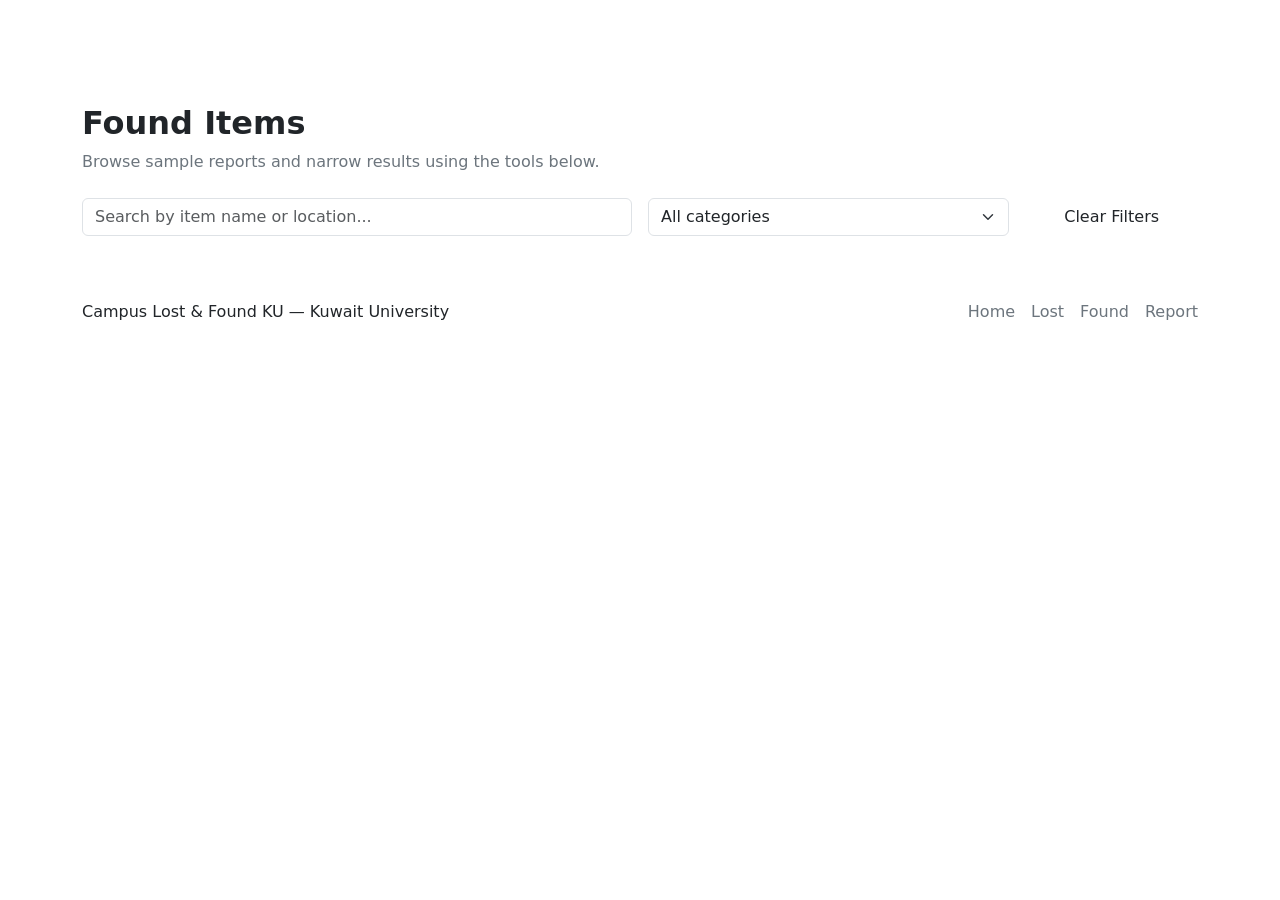
==== found.html @ 5692de15 "Update found.html" ====
<!DOCTYPE html>
<html lang="en">
<head>
  <meta charset="UTF-8">
  <meta name="viewport" content="width=device-width, initial-scale=1.0">
  <title>Campus Lost &amp; Found KU | Found Items</title>
  <link href="https://cdn.jsdelivr.net/npm/bootstrap@5.3.3/dist/css/bootstrap.min.css" rel="stylesheet">
  <link rel="stylesheet" href="css/style.css">
</head>
<body>

  <!-- Navigation Bar -->
  <nav class="navbar navbar-expand-lg navbar-dark navbar-ku">
    <div class="container">
      <a class="navbar-brand fw-bold" href="index.html">KU | Campus Lost &amp; Found</a>
      <button class="navbar-toggler" type="button" data-bs-toggle="collapse" data-bs-target="#mainNav" aria-controls="mainNav" aria-expanded="false" aria-label="Toggle navigation">
        <span class="navbar-toggler-icon"></span>
      </button>
      <div class="collapse navbar-collapse" id="mainNav">
        <ul class="navbar-nav ms-auto gap-lg-2">
          <li class="nav-item"><a class="nav-link" href="index.html">Home</a></li>
          <li class="nav-item"><a class="nav-link" href="lost.html">Lost Items</a></li>
          <li class="nav-item"><a class="nav-link active" href="found.html">Found Items</a></li>
          <li class="nav-item"><a class="nav-link" href="report.html">Report an Item</a></li>
        </ul>
      </div>
    </div>
  </nav>

  <!-- Main Content -->
  <main class="container my-5">
    <div class="mb-4">
      <h1 class="h2 fw-bold" style="color: var(--ku-navy);">Found Items</h1>
      <p class="text-secondary mb-0">Browse sample reports and narrow results using the tools below.</p>
    </div>

    <!-- Search and Filter Controls -->
    <div class="row g-3 mb-4 align-items-center">
      <div class="col-md-6">
        <label for="searchInput" class="form-label visually-hidden">Search by item name or location</label>
        <input type="text" id="searchInput" class="form-control" placeholder="Search by item name or location...">
      </div>
      <div class="col-md-4">
        <label for="categoryFilter" class="form-label visually-hidden">Filter by category</label>
        <select id="categoryFilter" class="form-select">
          <option value="all" selected>All categories</option>
          <option value="Wallet">Wallet</option>
          <option value="ID Card">ID Card</option>
          <option value="Electronics">Electronics</option>
          <option value="Keys">Keys</option>
          <option value="Books">Books</option>
          <option value="Other">Other</option>
        </select>
      </div>
      <div class="col-md-2 d-grid">
        <button type="button" id="clearFiltersBtn" class="btn btn-ku-outline">Clear Filters</button>
      </div>
    </div>

    <!-- Empty State / Status Message -->
    <div id="emptyMessage" class="alert alert-secondary d-none" role="alert">
      No found items match your current search or category filter.
    </div>

    <!-- Cards Grid (3 cols desktop, 2 cols tablet, 1 col mobile) -->
    <div id="itemsContainer" class="row row-cols-1 row-cols-md-2 row-cols-lg-3 g-4"></div>
  </main>

  <!-- Footer -->
  <footer class="py-3 mt-auto">
    <div class="container d-flex flex-column flex-sm-row justify-content-between align-items-center gap-2">
      <span>Campus Lost &amp; Found KU — Kuwait University</span>
      <div class="d-flex gap-3">
        <a href="index.html" class="text-decoration-none text-secondary">Home</a>
        <a href="lost.html" class="text-decoration-none text-secondary">Lost</a>
        <a href="found.html" class="text-decoration-none text-secondary">Found</a>
        <a href="report.html" class="text-decoration-none text-secondary">Report</a>
      </div>
    </div>
  </footer>

  <script src="https://cdn.jsdelivr.net/npm/bootstrap@5.3.3/dist/js/bootstrap.bundle.min.js"></script>
</body>
</html>
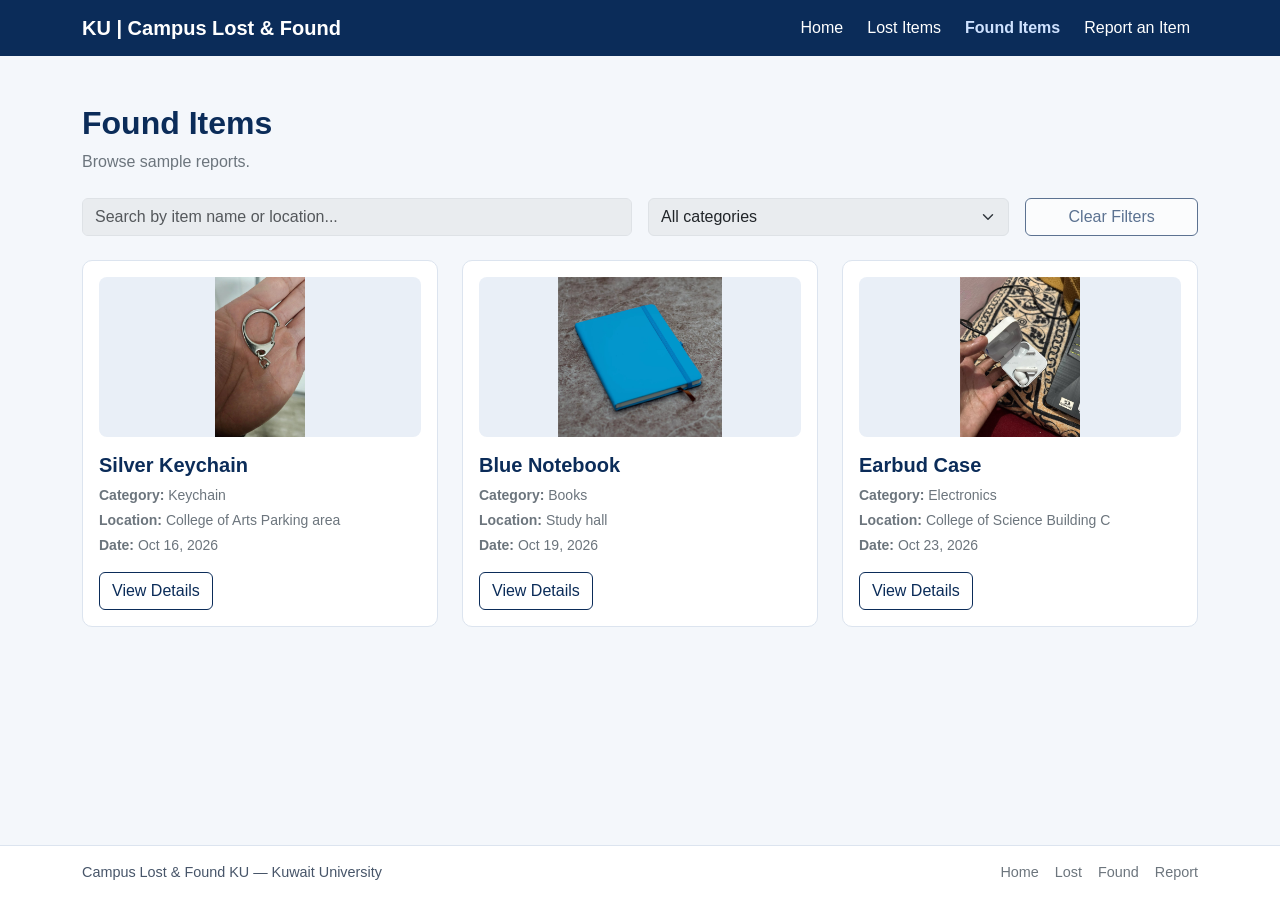
==== commit 02eca9da: "Phase 3" ====
--- a/found.html
+++ b/found.html
@@ -10,7 +10,7 @@
 <body>
 
   <!-- Navigation Bar -->
-  <nav class="navbar navbar-expand-lg navbar-dark navbar-ku">
+  <nav class="navbar navbar-expand-lg navbar-dark navbar-ku" aria-label="Main navigation">
     <div class="container">
       <a class="navbar-brand fw-bold" href="index.html">KU | Campus Lost &amp; Found</a>
       <button class="navbar-toggler" type="button" data-bs-toggle="collapse" data-bs-target="#mainNav" aria-controls="mainNav" aria-expanded="false" aria-label="Toggle navigation">
@@ -20,7 +20,7 @@
         <ul class="navbar-nav ms-auto gap-lg-2">
           <li class="nav-item"><a class="nav-link" href="index.html">Home</a></li>
           <li class="nav-item"><a class="nav-link" href="lost.html">Lost Items</a></li>
-          <li class="nav-item"><a class="nav-link active" href="found.html">Found Items</a></li>
+          <li class="nav-item"><a class="nav-link active" href="found.html" aria-current="page">Found Items</a></li>
           <li class="nav-item"><a class="nav-link" href="report.html">Report an Item</a></li>
         </ul>
       </div>
@@ -28,49 +28,83 @@
   </nav>
 
   <!-- Main Content -->
-  <main class="container my-5">
+  <main class="container my-4 my-md-5">
     <div class="mb-4">
-      <h1 class="h2 fw-bold" style="color: var(--ku-navy);">Found Items</h1>
-      <p class="text-secondary mb-0">Browse sample reports and narrow results using the tools below.</p>
+      <h1 class="h2 fw-bold ku-heading">Found Items</h1>
+      <p class="text-secondary mb-0">Browse sample reports.</p>
     </div>
 
     <!-- Search and Filter Controls -->
     <div class="row g-3 mb-4 align-items-center">
-      <div class="col-md-6">
+      <div class="col-md-5 col-lg-6">
         <label for="searchInput" class="form-label visually-hidden">Search by item name or location</label>
-        <input type="text" id="searchInput" class="form-control" placeholder="Search by item name or location...">
+        <input type="text" id="searchInput" class="form-control" placeholder="Search by item name or location..." disabled>
       </div>
       <div class="col-md-4">
         <label for="categoryFilter" class="form-label visually-hidden">Filter by category</label>
-        <select id="categoryFilter" class="form-select">
+        <select id="categoryFilter" class="form-select" disabled>
           <option value="all" selected>All categories</option>
           <option value="Wallet">Wallet</option>
           <option value="ID Card">ID Card</option>
           <option value="Electronics">Electronics</option>
-          <option value="Keys">Keys</option>
+          <option value="Keychain">Keychain</option>
           <option value="Books">Books</option>
           <option value="Other">Other</option>
         </select>
       </div>
-      <div class="col-md-2 d-grid">
-        <button type="button" id="clearFiltersBtn" class="btn btn-ku-outline">Clear Filters</button>
+      <div class="col-md-3 col-lg-2 d-grid">
+        <button type="button" id="clearFiltersBtn" class="btn btn-ku-outline" disabled>Clear Filters</button>
       </div>
     </div>
 
-    <!-- Empty State / Status Message -->
-    <div id="emptyMessage" class="alert alert-secondary d-none" role="alert">
-      No found items match your current search or category filter.
-    </div>
 
     <!-- Cards Grid (3 cols desktop, 2 cols tablet, 1 col mobile) -->
-    <div id="itemsContainer" class="row row-cols-1 row-cols-md-2 row-cols-lg-3 g-4"></div>
+    <div id="itemsContainer" class="row row-cols-1 row-cols-md-2 row-cols-lg-3 g-4">
+      <article class="col">
+        <div class="ku-card p-3 h-100 d-flex flex-column">
+          <img src="images/keychain.jpg" alt="Silver metal snap-hook keychain" class="item-photo mb-3">
+          <h2 class="h5 fw-bold mb-2 ku-heading">Silver Keychain</h2>
+          <p class="mb-1 text-secondary small"><strong>Category:</strong> Keychain</p>
+          <p class="mb-1 text-secondary small"><strong>Location:</strong> College of Arts Parking area</p>
+          <p class="mb-3 text-secondary small"><strong>Date:</strong> <time datetime="2026-10-16">Oct 16, 2026</time></p>
+          <div class="mt-auto">
+            <a href="item-details.html#keychain" class="btn btn-ku-outline" aria-label="View details for Silver Keychain">View Details</a>
+          </div>
+        </div>
+      </article>
+      <article class="col">
+        <div class="ku-card p-3 h-100 d-flex flex-column">
+          <img src="images/blue-notebook.jpg" alt="Blue hardcover notebook with an elastic band" class="item-photo mb-3">
+          <h2 class="h5 fw-bold mb-2 ku-heading">Blue Notebook</h2>
+          <p class="mb-1 text-secondary small"><strong>Category:</strong> Books</p>
+          <p class="mb-1 text-secondary small"><strong>Location:</strong> Study hall</p>
+          <p class="mb-3 text-secondary small"><strong>Date:</strong> <time datetime="2026-10-19">Oct 19, 2026</time></p>
+          <div class="mt-auto">
+            <a href="item-details.html#blue-notebook" class="btn btn-ku-outline" aria-label="View details for Blue Notebook">View Details</a>
+          </div>
+        </div>
+      </article>
+      <article class="col">
+        <div class="ku-card p-3 h-100 d-flex flex-column">
+          <img src="images/earbud-case.jpg" alt="White earbud charging case with one earbud inside" class="item-photo mb-3">
+          <h2 class="h5 fw-bold mb-2 ku-heading">Earbud Case</h2>
+          <p class="mb-1 text-secondary small"><strong>Category:</strong> Electronics</p>
+          <p class="mb-1 text-secondary small"><strong>Location:</strong> College of Science Building C</p>
+          <p class="mb-3 text-secondary small"><strong>Date:</strong> <time datetime="2026-10-23">Oct 23, 2026</time></p>
+          <div class="mt-auto">
+            <a href="item-details.html#earbud-case" class="btn btn-ku-outline" aria-label="View details for Earbud Case">View Details</a>
+          </div>
+        </div>
+      </article>
+    </div>
   </main>
+
 
   <!-- Footer -->
   <footer class="py-3 mt-auto">
-    <div class="container d-flex flex-column flex-sm-row justify-content-between align-items-center gap-2">
+    <div class="container d-flex flex-column flex-sm-row justify-content-between align-items-center gap-2 text-center text-sm-start">
       <span>Campus Lost &amp; Found KU — Kuwait University</span>
-      <div class="d-flex gap-3">
+      <div class="d-flex flex-wrap justify-content-center gap-3">
         <a href="index.html" class="text-decoration-none text-secondary">Home</a>
         <a href="lost.html" class="text-decoration-none text-secondary">Lost</a>
         <a href="found.html" class="text-decoration-none text-secondary">Found</a>
--- a/css/style.css
+++ b/css/style.css
@@ -0,0 +1,154 @@
+:root {
+  --ku-navy: #0b2c59;
+  --ku-navy-dark: #071e3d;
+  --ku-light-bg: #f4f7fb;
+  --ku-card-bg: #ffffff;
+  --ku-border: #dce4ef;
+}
+
+body {
+  font-family: 'Segoe UI', Tahoma, Geneva, Verdana, sans-serif;
+  background-color: var(--ku-light-bg);
+  color: #1e293b;
+  display: flex;
+  flex-direction: column;
+  min-height: 100vh;
+}
+
+main {
+  flex: 1;
+}
+
+/* Navbar */
+.navbar-ku {
+  background-color: var(--ku-navy);
+}
+
+.navbar-ku .navbar-brand,
+.navbar-ku .nav-link {
+  color: #ffffff;
+}
+
+.navbar-ku .nav-link:hover,
+.navbar-ku .nav-link.active {
+  color: #cfe2ff;
+  font-weight: 600;
+}
+
+/* Hero Section */
+.ku-heading {
+  color: var(--ku-navy);
+}
+
+.hero-box {
+  background-color: var(--ku-card-bg);
+  border: 1px solid var(--ku-border);
+  border-radius: 12px;
+  padding: 2.5rem;
+}
+
+.hero-title {
+  color: var(--ku-navy);
+  font-weight: 700;
+}
+
+/* Buttons */
+.btn-ku,
+.btn-ku:disabled {
+  background-color: var(--ku-navy);
+  color: #ffffff;
+  border: 1px solid var(--ku-navy);
+}
+
+.btn-ku:hover,
+.btn-ku:focus-visible {
+  background-color: var(--ku-navy-dark);
+  color: #ffffff;
+  border-color: var(--ku-navy-dark);
+}
+
+.btn-ku-outline,
+.btn-ku-outline:disabled {
+  background-color: #ffffff;
+  color: var(--ku-navy);
+  border: 1px solid var(--ku-navy);
+}
+
+.btn-ku-outline:hover,
+.btn-ku-outline:focus-visible {
+  background-color: var(--ku-navy);
+  color: #ffffff;
+  border-color: var(--ku-navy);
+}
+
+.btn-ku:focus-visible,
+.btn-ku-outline:focus-visible {
+  outline: 2px solid var(--ku-navy);
+  outline-offset: 2px;
+}
+/* Cards */
+.ku-card {
+  background-color: var(--ku-card-bg);
+  border: 1px solid var(--ku-border);
+  border-radius: 10px;
+  transition: transform 0.15s ease, box-shadow 0.15s ease;
+}
+
+.ku-card:hover {
+  transform: translateY(-2px);
+  box-shadow: 0 6px 16px rgba(11, 44, 89, 0.08);
+}
+
+.item-photo {
+  display: block;
+  width: 100%;
+  height: 160px;
+  object-fit: contain;
+  background-color: #e9eff7;
+  border-radius: 8px;
+}
+
+/* Item Details */
+.item-details {
+  display: none;
+}
+
+.item-details:target {
+  display: flex;
+}
+
+.item-details:focus {
+  outline: none;
+}
+
+.item-details:target ~ .details-fallback {
+  display: none;
+}
+
+.details-photo {
+  height: 300px;
+}
+
+/* Footer */
+footer {
+  background-color: #ffffff;
+  border-top: 1px solid var(--ku-border);
+  color: #475569;
+  font-size: 0.9rem;
+}
+
+@media (max-width: 576px) {
+  .navbar-ku .navbar-brand {
+    max-width: calc(100% - 4.5rem);
+    font-size: 1rem;
+    white-space: normal;
+  }
+
+  .hero-box {
+    padding: 1.5rem;
+  }
+
+  .details-photo {
+    height: 240px;
+  }
+}
